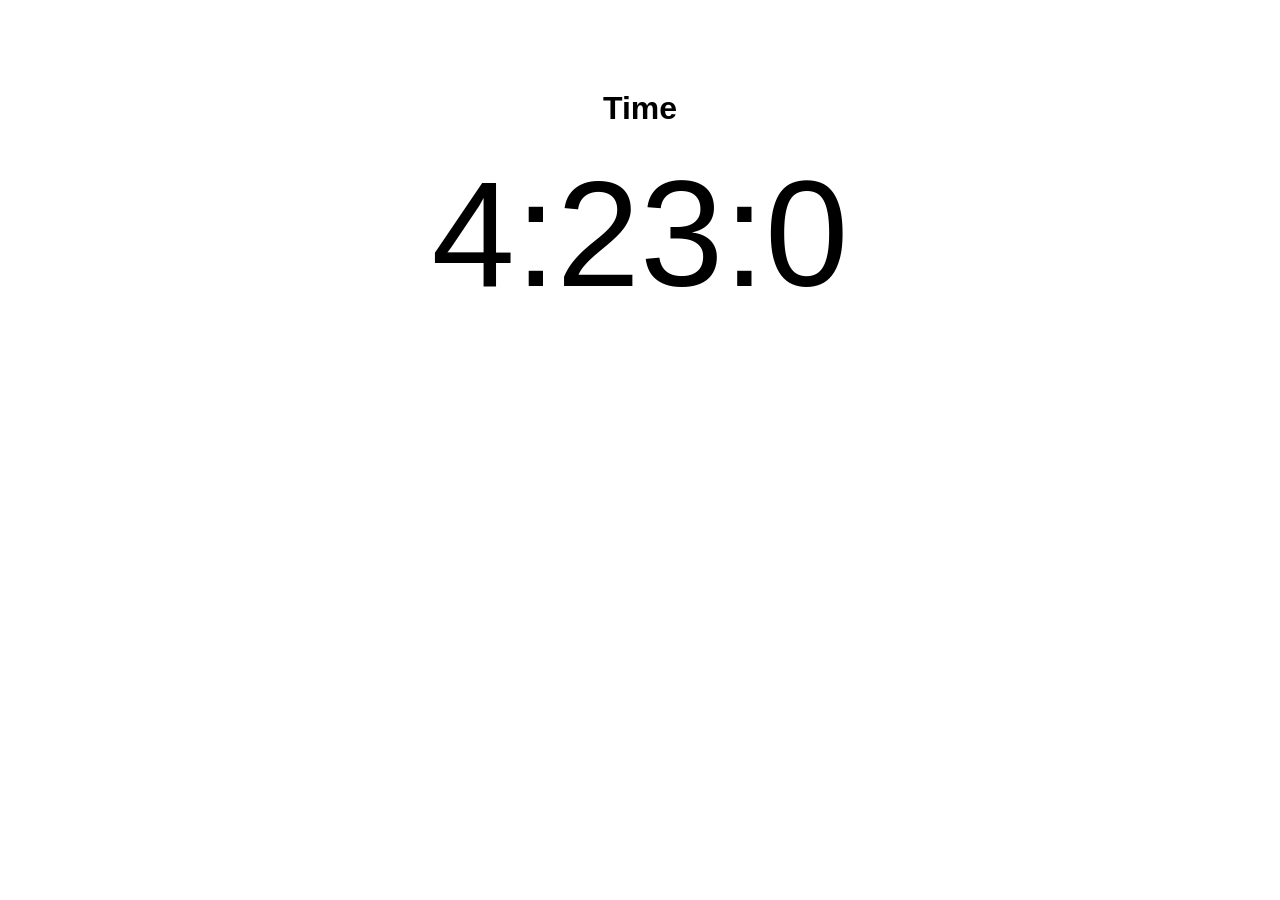
==== index.html @ 3d500741 "upload website" ====
<!DOCTYPE html>
<html>
<head>
    
    <title>00:00:00</title>
<link rel="icon" href="https://cdn-icons-png.flaticon.com/512/481/481774.png">
    <link rel="stylesheet" href="style.css">
</head>
<body>
    <h1>Time</h1>
    <div id="clock">00:00:00</div>

    <script src="script.js"></script>
</body>
</html>
---- style.css ----
body {
            font-family: Arial;
            text-align: center;
            margin-top: 90px;
          
        }
        #clock {
            font-size: 150px;
            color: black;
        }
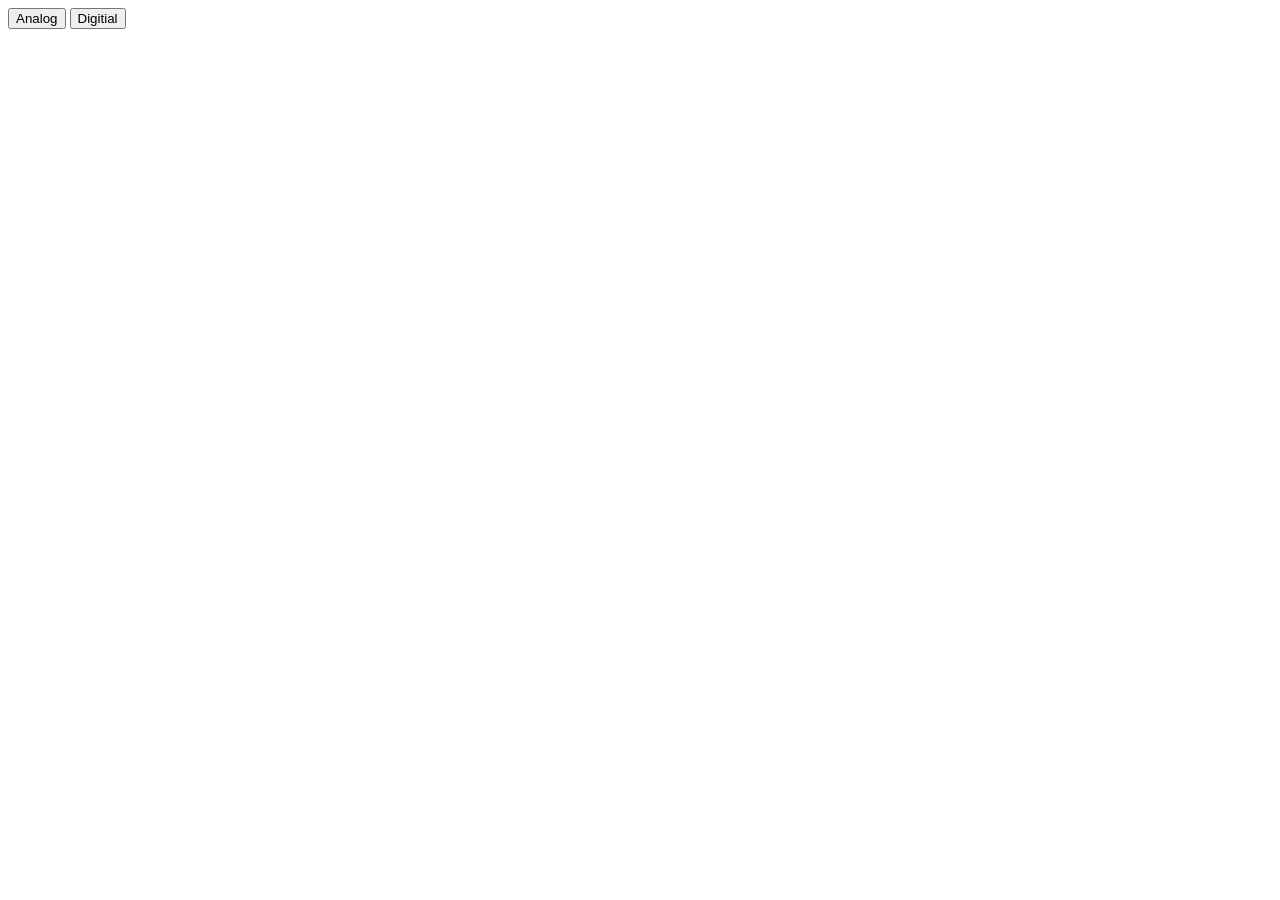
==== commit 9e440690: "feat: implement analog clock display and enhance digital clock functionality" ====
--- a/index.html
+++ b/index.html
@@ -1,15 +1,13 @@
 <!DOCTYPE html>
 <html>
+
 <head>
-    
-    <title>00:00:00</title>
-<link rel="icon" href="https://cdn-icons-png.flaticon.com/512/481/481774.png">
-    <link rel="stylesheet" href="style.css">
+
 </head>
+
 <body>
-    <h1>Time</h1>
-    <div id="clock">00:00:00</div>
+  <button onclick="window.location.href='./analog'">Analog</button>
+  <button onclick="window.location.href='./digitial'">Digitial</button>
+</body>
 
-    <script src="script.js"></script>
-</body>
 </html>
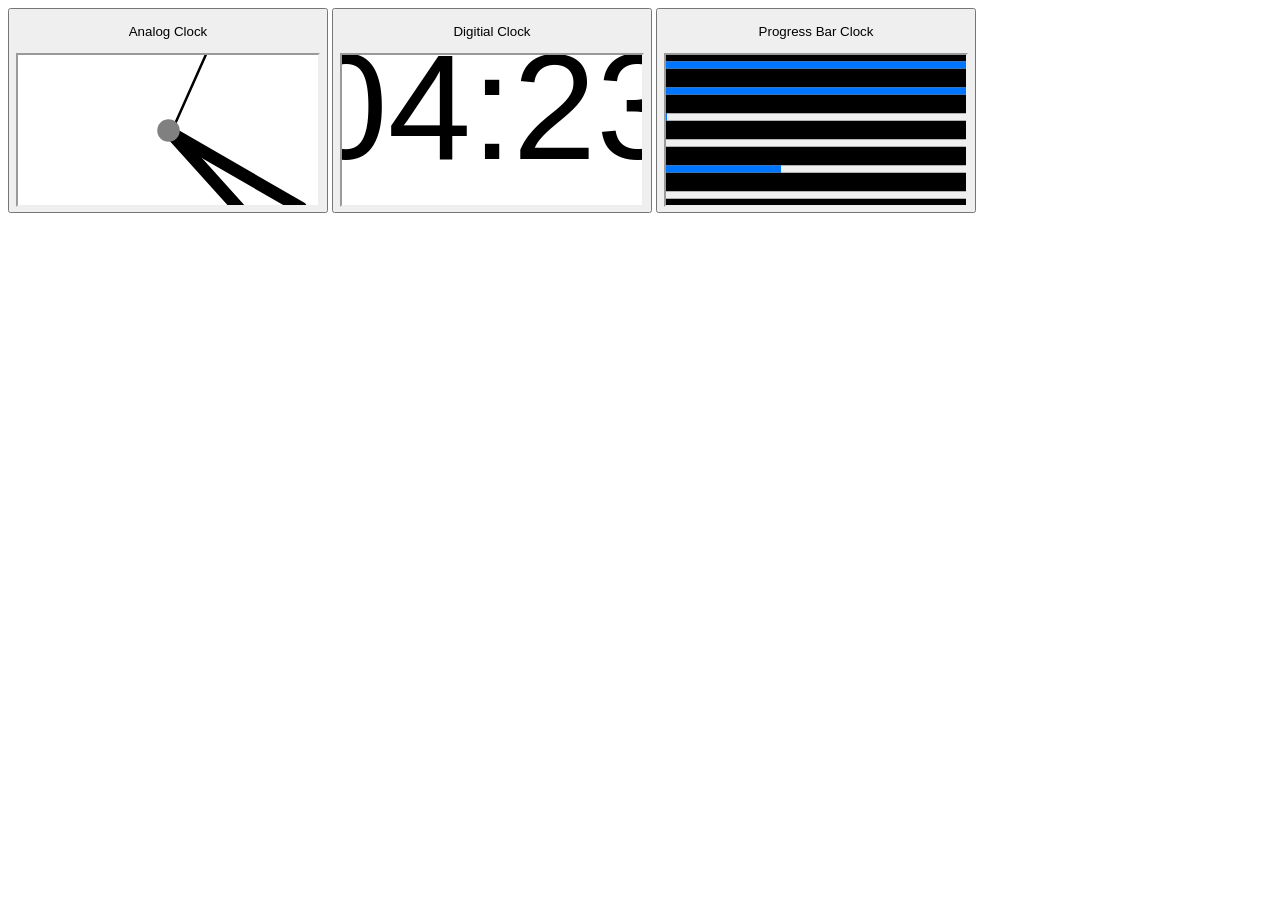
==== commit 5d28041e: "feat: enhance index.html with clock buttons and add progress clock functionality" ====
--- a/index.html
+++ b/index.html
@@ -6,8 +6,18 @@
 </head>
 
 <body>
-  <button onclick="window.location.href='./analog'">Analog</button>
-  <button onclick="window.location.href='./digitial'">Digitial</button>
+  <button onclick="window.location.href='./analog'">
+    <p>Analog Clock</p>
+    <iframe src="./analog/index.html"> </iframe>
+  </button>
+  <button onclick="window.location.href='./digitial'">
+    <p>Digitial Clock</p>
+    <iframe src="./digitial/index.html"></iframe>
+  </button>
+  <button onclick="window.location.href='./progressclock'">
+    <p>Progress Bar Clock</p>
+    <iframe src="./progressclock/index.html"></iframe>
+  </button>
 </body>
 
 </html>
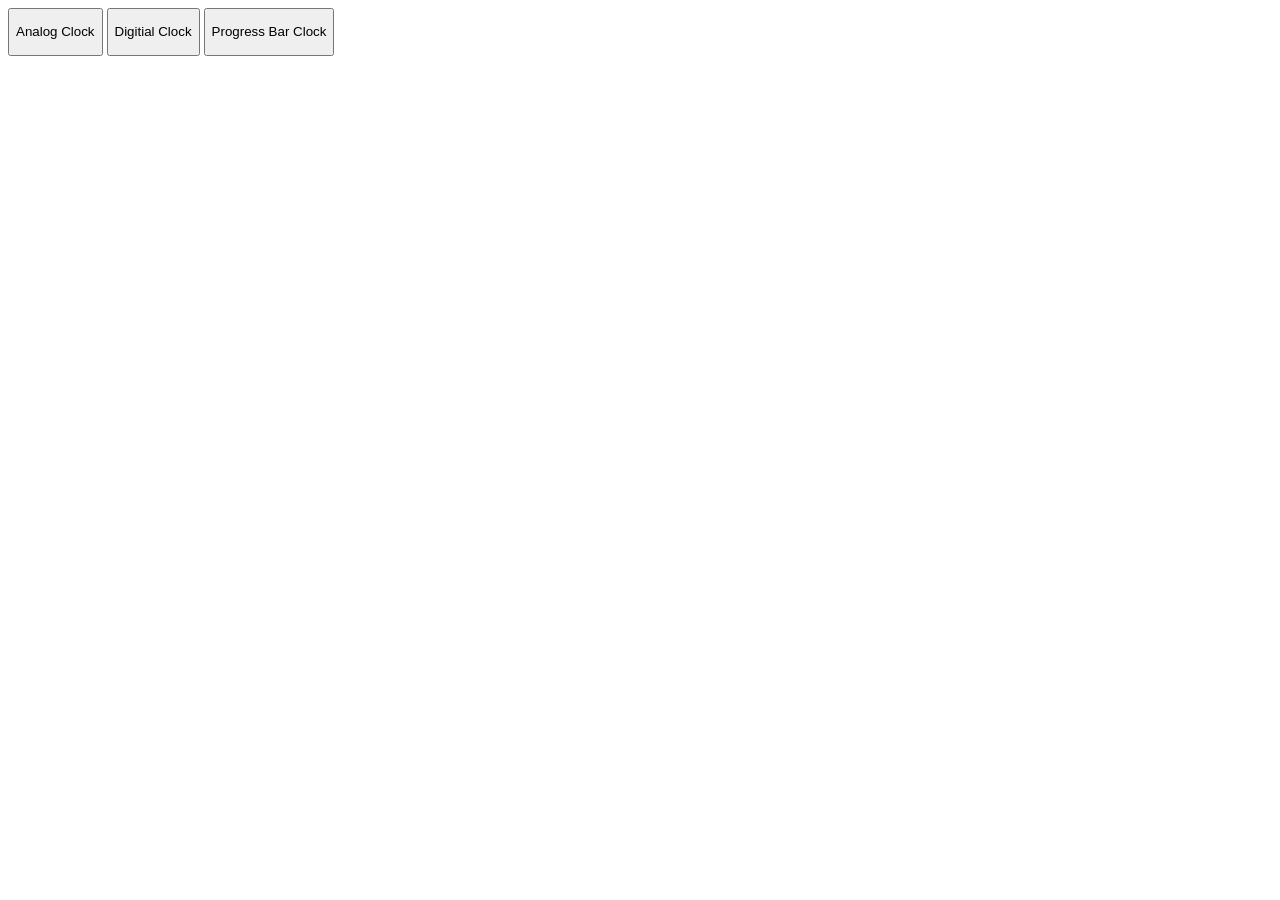
==== commit c61f042c: "refactor: remove iframe elements from clock buttons in index.html" ====
--- a/index.html
+++ b/index.html
@@ -8,15 +8,12 @@
 <body>
   <button onclick="window.location.href='./analog'">
     <p>Analog Clock</p>
-    <iframe src="./analog/index.html"> </iframe>
   </button>
   <button onclick="window.location.href='./digitial'">
     <p>Digitial Clock</p>
-    <iframe src="./digitial/index.html"></iframe>
   </button>
   <button onclick="window.location.href='./progressclock'">
     <p>Progress Bar Clock</p>
-    <iframe src="./progressclock/index.html"></iframe>
   </button>
 </body>
 
